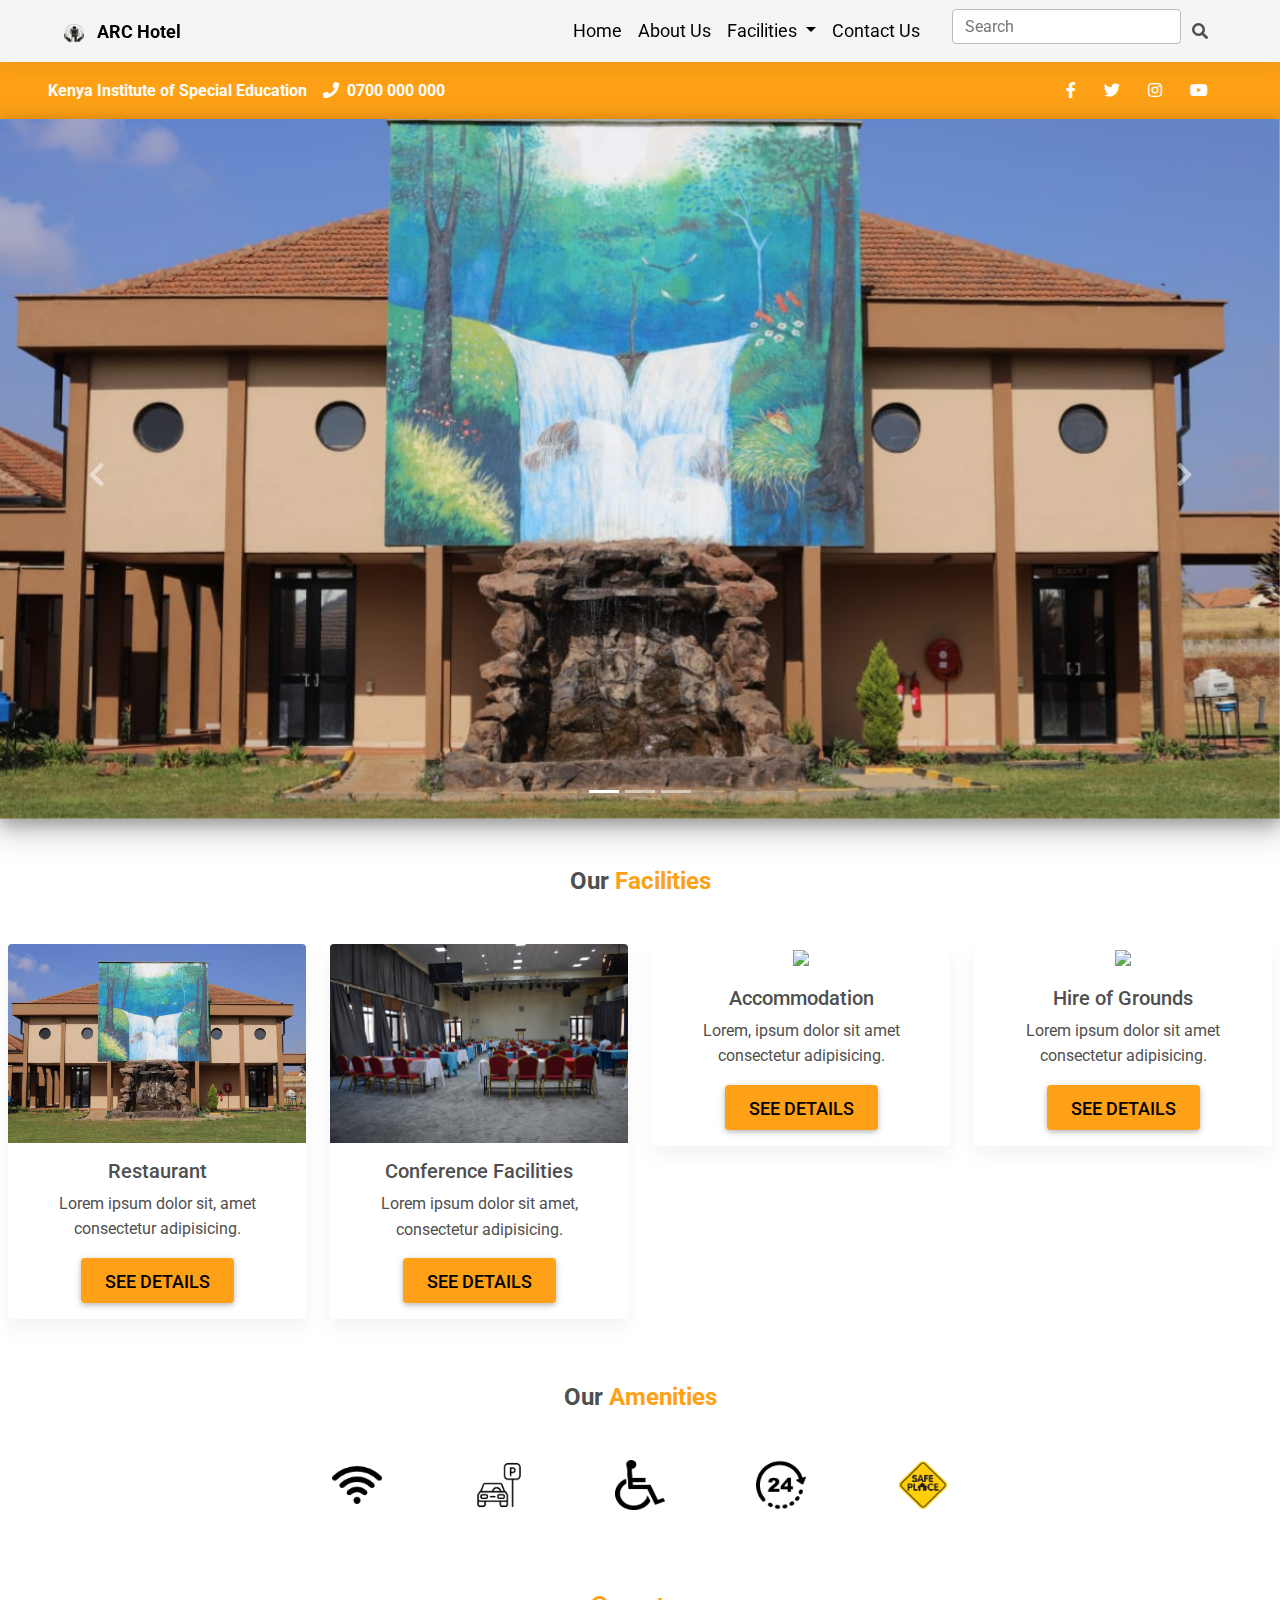
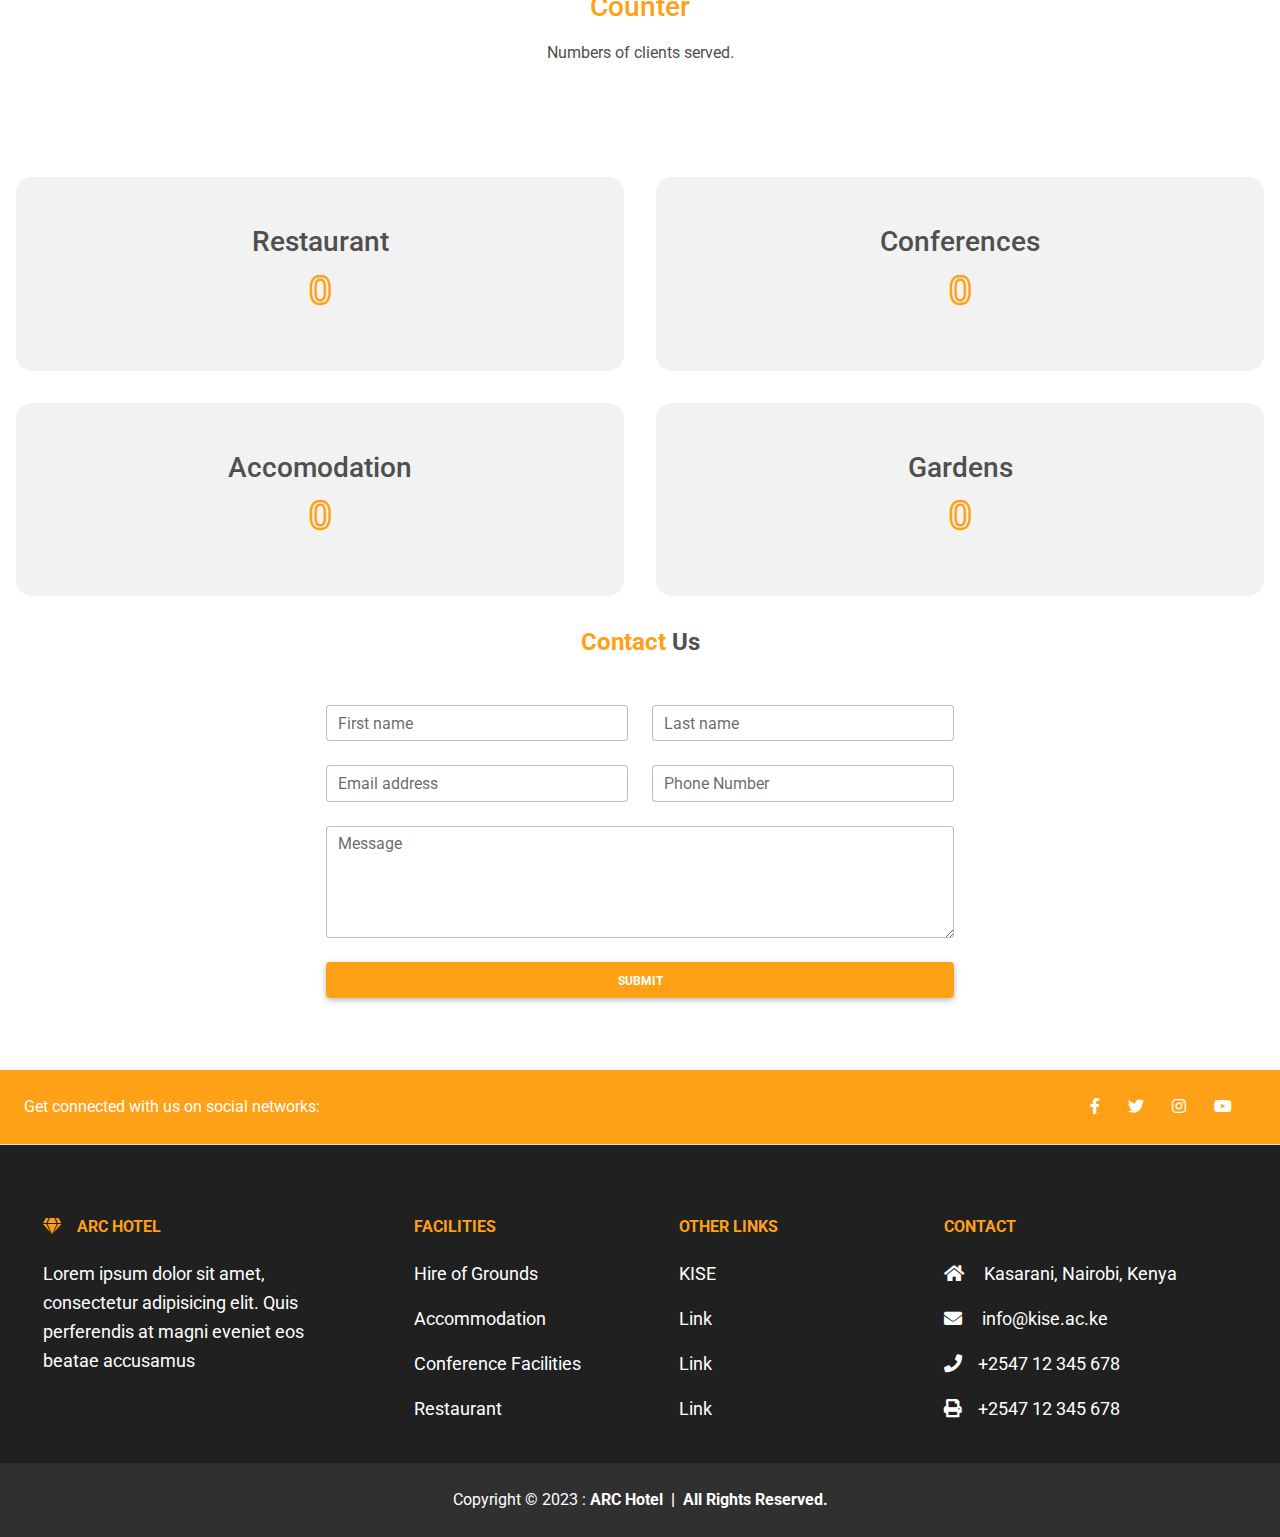
==== index.html @ 9c6659e0 "contact 2" ====
<!DOCTYPE html>
<html lang="en">
<head>
    <meta charset="UTF-8" />
    <meta name="viewport" content="width=device-width, initial-scale=1, shrink-to-fit=no" />
    <meta http-equiv="x-ua-compatible" content="ie=edge" />
    <title>KISE_Hotel</title>
    <!-- Font Awesome -->
    <link rel="stylesheet" href="https://use.fontawesome.com/releases/v5.11.2/css/all.css" />
    <!-- Google Fonts Roboto -->
    <link rel="stylesheet" href="https://fonts.googleapis.com/css2?family=Roboto:wght@300;400;500;700&display=swap" />
    <!-- MDB -->
    <link rel="stylesheet" href="css/mdb.min.css" />
    <!-- Custom styles -->
    <link rel="stylesheet" href="css/style.css" />

</head>
<body>


<!---->
  <nav class="navbar sticky-top navbar-expand-lg" style="background-color: #f5f5f5;">
    <!-- Container wrapper -->
    <div class="container-fluid">
      <!-- Toggle button -->
      <button
        class="navbar-toggler"
        type="button"
        data-mdb-toggle="collapse"
        data-mdb-target="#navbarSupportedContent"
        aria-controls="navbarSupportedContent"
        aria-expanded="false"
        aria-label="Toggle navigation"
      >
        <i class="fas fa-bars"></i>
      </button>
  
      <!-- Collapsible wrapper -->
      <div class="collapse navbar-collapse" id="navbarSupportedContent">
        <!-- Navbar brand -->

        <div class="collapse navbar-collapse" id="navbarSupportedContent">
          <!-- Navbar brand -->
          <a class="navbar-brand mt-2 mt-lg-0" href="#">
            <div class="ms-5">
              <img
              class="px-1"
              src="./img/kise_icon.png"
              height="20"
              alt=""
              loading="lazy"
            />
              <!-- <h4>ARC Hotel</h4> -->
           <small style="font-weight: bold; color: black;">ARC Hotel</small>
            </div>
    
          </a>
        </div>

        <div class="d-flex align-items-center pe-5">

          <ul class="navbar-nav me-auto mb-2 mb-lg-0" style="font-size: large;">
            <li class="nav-item active">
              <a class="nav-link" style="color: black;" aria-current="page" href="#intro">Home</a>
            </li>
            <li class="nav-item">
              <a class="nav-link" style="color: black;" href="#" rel="nofollow"
                target="">About Us</a>
            </li>
            <li class="nav-item dropdown">
              <a
                class="nav-link dropdown-toggle"
                href="#"
                id="navbarDropdownMenuLink"
                role="button"
                data-mdb-toggle="dropdown"
                aria-expanded="false"
                style="color: black;"
              >
                Facilities
              </a>
              <ul class="dropdown-menu" aria-labelledby="navbarDropdownMenuLink">
                <li>
                  <a class="dropdown-item" style="color: black;" target="_blank" href="./restaurant.html">Restaurant</a>
                </li>
                <li>
                  <a class="dropdown-item" style="color: black;" target="_blank" href="./conference.html">Conference Facilities</a>
                </li>
                <li>
                  <a class="dropdown-item" style="color: black;" target="_blank" href="./accommodation.html">Accommodation</a>
                </li>
                <li>
                  <a class="dropdown-item" style="color: black;" target="_blank" href="./gardens.html">Hire of Grounds</a>
                </li>
              </ul>
            </li>
            <li class="nav-item">
              <a class="nav-link" style="color: black;" href="#" target="">Contact Us</a>
            </li>
    
    
            <form class="d-flex input-group w-auto ps-4">
              <input
              type="search"
              class="form-control rounded"
              placeholder="Search"
              aria-label="Search"
              aria-describedby="search-addon"
            />
              <span class="input-group-text border-0" id="search-addon">
                <i class="fas fa-search"></i>
              </span>
            </form>
          </ul>
        </div>

        <!-- Left links -->
      </div>
      <!-- Collapsible wrapper -->
    </div>
    <!-- Container wrapper -->
  </nav>

  <!---->
  <!-- Navbar -->

<!-- Navbar -->

<!--navbar start-->
<!-- Navbar
<nav class="navbar  navbar-expand-lg navbar-light" style="background-color: #fea116;">
  <div class="container-fluid">
    <button
      class="navbar-toggler"
      type="button"
      data-mdb-toggle="collapse"
      data-mdb-target="#navbarSupportedContent"
      aria-controls="navbarSupportedContent"
      aria-expanded="false"
      aria-label="Toggle navigation"
    >
      <i class="fas fa-bars"></i>
    </button>
    <div class="collapse navbar-collapse container" id="navbarSupportedContent">
      <a class="navbar-brand mt-2 mt-lg-0" href="#">
        <small class="ps-2" style="color: #ffff; font-weight: bolder;">Kenya Institute of Special Education</small>
      </a>

      <div class="ps-3 pe-2">
        <i class="fa fa-phone" aria-hidden="true"></i>
      </div>
      <ul class="navbar-nav me-auto mb-2 mb-lg-0">
        <li class="nav-item">
          <a class="nav-link" href="#" rel="nofollow" style="color: aliceblue;"
            target="_blank">0700 000 000</a>
        </li>
      </ul>
    </div>
    <div class="d-flex align-items-center pe-5">
      <div style="color: #ffff;">
        <a href="" class="me-4 text-reset">
          <i class="fab fa-facebook-f"></i>
        </a>
        <a href="" class="me-4 text-reset">
          <i class="fab fa-twitter"></i>
        </a>
        <a href="" class="me-4 text-reset">
          <i class="fab fa-instagram"></i>
        </a>
        <a href="" class="me-4 text-reset">
          <i class="fab fa-youtube"></i>
        </a>
      </div>
    </div>
  </div>
</nav> -->
<!-- Navbar -->

  <!-- <div class="d-flex justify-content-start">
    Kenya Institute of Special Education 
    <div class="ps-3 pe-2">
      <i class="fa fa-phone" aria-hidden="true"></i>
    </div>
    0700 000 000
  </div>
  <div class="d-flex justify-content-end">
      <a href="" class="me-4 text-reset">
        <i class="fab fa-facebook-f"></i>
      </a>
      <a href="" class="me-4 text-reset">
        <i class="fab fa-twitter"></i>
      </a>
      <a href="" class="me-4 text-reset">
        <i class="fab fa-instagram"></i>
      </a>
      <a href="" class="me-4 text-reset">
        <i class="fab fa-youtube"></i>
      </a>
  </div> -->


  <!---->
  <div class="d-flex justify-content-between py-3 px-5" style="background-color: #fea116; color: white; font-weight: bolder;">
    <div class="d-flex flex-row">
      Kenya Institute of Special Education 
      <div class="ps-3 pe-2">
        <i class="fa fa-phone" aria-hidden="true"></i>
      </div>
      0700 000 000
    </div>

    <div>
      <a href="" class="me-4 text-reset">
        <i class="fab fa-facebook-f"></i>
      </a>
      <a href="" class="me-4 text-reset">
        <i class="fab fa-twitter"></i>
      </a>
      <a href="" class="me-4 text-reset">
        <i class="fab fa-instagram"></i>
      </a>
      <a href="" class="me-4 text-reset">
        <i class="fab fa-youtube"></i>
      </a>
    </div>
  </div>

  <!---->


<!--navbar ends-->


<!--carousel start-->
<!-- Carousel wrapper -->
<div id="carouselMaterialStyle" class="carousel slide carousel-fade" data-mdb-ride="carousel" style="">
  <!-- Indicators -->
  <div class="carousel-indicators">
    <button type="button" data-mdb-target="#carouselMaterialStyle" data-mdb-slide-to="0" class="active" aria-current="true"
      aria-label="Slide 1"></button>
    <button type="button" data-mdb-target="#carouselMaterialStyle" data-mdb-slide-to="1" aria-label="Slide 2"></button>
    <button type="button" data-mdb-target="#carouselMaterialStyle" data-mdb-slide-to="2" aria-label="Slide 3"></button>
  </div>

  <!-- Inner -->
  <div class="carousel-inner rounded-5 shadow-4-strong">
    <!-- Single item -->
    <div class="carousel-item active">
      <img src="./img/waterfall6.jpg" class="d-block w-100 "
        alt="" />
      <div class="carousel-caption d-none d-md-block">
        <!-- <h5>First slide label</h5> -->
        <!-- <p>Nulla vitae elit libero, a pharetra augue mollis interdum.</p> -->
      </div>
    </div>

    <!-- Single item -->
    <div class="carousel-item">
      <img src="./img/lagat.JPG" class="d-block w-100"
        alt="" />
      <div class="carousel-caption d-none d-md-block">
        <!-- <h5>Second slide label</h5> -->
        <!-- <p>Lorem ipsum dolor sit amet, consectetur adipiscing elit.</p> -->
      </div>
    </div>

    <!-- Single item -->
    <div class="carousel-item">
      <img src="./img/seats.JPG" class="d-block w-100"
        alt="" />
      <div class="carousel-caption d-none d-md-block">
        <!-- <h5>Third slide label</h5> -->
        <!-- <p>Praesent commodo cursus magna, vel scelerisque nisl consectetur.</p> -->
      </div>
    </div>
  </div>
  <!-- Inner -->

  <!-- Controls -->
  <button class="carousel-control-prev" type="button" data-mdb-target="#carouselMaterialStyle" data-mdb-slide="prev">
    <span class="carousel-control-prev-icon" aria-hidden="true"></span>
    <span class="visually-hidden">Previous</span>
  </button>
  <button class="carousel-control-next" type="button" data-mdb-target="#carouselMaterialStyle" data-mdb-slide="next">
    <span class="carousel-control-next-icon" aria-hidden="true"></span>
    <span class="visually-hidden">Next</span>
  </button>
</div>
<!-- Carousel wrapper -->
<!--carousel end-->
  


  <!--Main layout-->
  <main class="mt-5">
    <div class="">
      <section class="text-center px-2">
        <h4 class="mb-5"><strong>Our <span style="color: #fea116;">Facilities</span></strong></h4>

        <div class="row">
          <div class="col-lg-3 col-md-6 mb-3">
            <div class="card" id="restaurant">
              <div class="bg-image hover-overlay hover-zoom hover-shadow ripple" data-mdb-ripple-color="light">
                <img src="./img/waterfall.jpg" class="img-fluid" />
                <a href="./restaurant.html" target="_blank">
                  <div class="mask" style="background-color: hsla(195, 83%, 58%, 0.2)"></div>
                </a>
              </div>
              <div class="card-body">
                <h5 class="card-title">Restaurant</h5>
                <p class="card-text">
                  Lorem ipsum dolor sit, amet consectetur adipisicing.
                </p>
                <a href="./restaurant.html" target="_blank" class="btn btn-3" style="background-color: #fea116; color: black; font-size: large;">See Details</a>
              </div>
            </div>
          </div>

          <div class="col-lg-3 col-md-6 mb-3">
            <div class="card">
              <div class="bg-image hover-overlay hover-zoom hover-shadow ripple" data-mdb-ripple-color="light">
                <img src="./img/lagat.JPG" class="img-fluid" />
                <a href="./conference.html" target="_blank">
                  <div class="mask" style="background-color: hsla(195, 83%, 58%, 0.2)"></div>

                </a>
              </div>
              <div class="card-body">
                <h5 class="card-title">Conference Facilities</h5>
                <p class="card-text">
                  Lorem ipsum dolor sit amet, consectetur adipisicing.
                </p>
                <a href="./conference.html" target="_blank" class="btn btn-3" style="background-color: #fea116; color: black; font-size: large;">See Details</a>
              </div>
            </div>
          </div>

          <div class="col-lg-3 col-md-6 mb-3">
            <div class="card">
              <div class="bg-image hover-overlay hover-zoom hover-shadow ripple" data-mdb-ripple-color="light">
                <img src="./img/bed.JPG" class="img-fluid" />
                <a href="./accommodation.html" target="_blank">
                  <div class="mask" style="background-color: hsla(195, 83%, 58%, 0.2)"></div>
 
                  <!-- <div class="mask" style="background-color: rgba(251, 251, 251, 0.15);"></div> -->
                </a>
              </div>
              <div class="card-body">
                <h5 class="card-title">Accommodation</h5>
                <p class="card-text">
                  Lorem, ipsum dolor sit amet consectetur adipisicing.
                </p>
                <a href="./accommodation.html" target="_blank" class="btn btn-3" style="background-color: #fea116; color: black; font-size: large;">See Details</a>
              </div>
            </div>
          </div>

          <div class="col-lg-3 col-md-6 mb-3">
            <div class="card">
              <div class="bg-image hover-overlay hover-zoom hover-shadow ripple" data-mdb-ripple-color="light">
                <img src="./img/wed.JPG" class="img-fluid" />
                <a href="./gardens.html" target="_blank">
                  <div class="mask" style="background-color: hsla(195, 83%, 58%, 0.2)"></div>

                  <!-- <div class="mask" style="background-color: rgba(251, 251, 251, 0.15);"></div> -->
                </a>
              </div>
              <div class="card-body">
                <h5 class="card-title">Hire of Grounds</h5>
                <p class="card-text">
                  Lorem ipsum dolor sit amet consectetur adipisicing.
                </p>
                <a href="./gardens.html" target="_blank" class="btn btn-3" style="background-color: #fea116; color: black; font-size: large;">See Details</a>
              </div>
            </div>
          </div>
        </div>
      </section>
      <!--Section: Content-->

      <!-- <hr class="my-5" /> -->
            
                <!--amenities-->
        <section class="mt-5">
          <div class="text-center">
            <h4 class="mb-5 text-center"><strong>Our <span style="color: #fea116;">Amenities</span></strong></h4>
          </div>

          <div>
            <div class="container text-center">
              <div class="row">
                <div class="col"></div>
                <div class="col"></div>

                <div class="col">
                  <img
                    src="./img/wifi.png"
                    alt=""
                    style="height: 50px; width: 50px" />
                </div>
                <div class="col">
                  <img
                    src="./img/parking.png"
                    alt=""
                    style="height: 50px; width: 50px" />
                </div>
                <div class="col">
                  <img
                    src="./img/disability.png"
                    alt=""
                    style="height: 50px; width: 50px" />
                </div>
                <div class="col">
                  <img
                    src="./img/24-hour-service.png"
                    alt=""
                    style="height: 50px; width: 50px" />
                </div>
                <div class="col">
                  <img
                    src="./img/safe-place-logo.webp"
                    alt=""
                    style="height: 50px; width: 50px" />
                </div>
                <div class="col"></div>
                <div class="col"></div>
              </div>
            </div>
          </div>
        </section> 

        <!-- <hr class="mx-5"> -->

        <section id="section_counter" class="mb-5">
          <div class="container">
            <h3 class="text-center pb-2" style="color: #fea116;">Counter</h3>
            <p class="text-center"> Numbers of clients served.</p>
          </div>
          <div class="container">
            <div class="counter-grid">
              <div class="counter-item">
                <h3>Restaurant</h3>
                <!-- <img src="./img/waterfall.jpg" alt="Image" class="counter-img" /> -->
                <h1 class="counter" data-target="1857">0</h1>
              </div>
              <div class="counter-item">
                <h3>Conferences</h3>
                <!-- <img
                  src="./img/conf.JPG"
                  alt="Image"
                  class="counter-img"
                /> -->
                <h1 class="counter" data-target="2345">0</h1>
              </div>
              <div class="counter-item">
                <!-- <img src="./img/bed.JPG" alt="Image" class="counter-img" /> -->
                <h3>Accomodation</h3>
                <h1 class="counter" data-target="1410">0</h1>
              </div>
              <div class="counter-item">
                <h3>Gardens</h3>
                <!-- <img src="./img/garden.JPG" alt="Image" class="counter-img" /> -->
                <h1 class="counter" data-target="870">0</h1>
              </div>
            </div>
          </div>
        </section>

          <!--Section: Content-->
      <section class="mb-5">
        <h4 class="mb-5 text-center"><strong> <span style="color: #fea116;">Contact</span> Us</strong></h4>

        <div class="row d-flex justify-content-center">
          <div class="col-md-6">
            <form>
              <!-- 2 column grid layout with text inputs for the first and last names -->
              <div class="row mb-4">
                <div class="col">
                  <div class="form-outline">
                    <input type="text" id="form3Example1" class="form-control" />
                    <label class="form-label" for="form3Example1">First name</label>
                  </div>
                </div>
                <div class="col">
                  <div class="form-outline">
                    <input type="text" id="form3Example2" class="form-control" />
                    <label class="form-label" for="form3Example2">Last name</label>
                  </div>
                </div>
              </div>

              <!-- 2 column grid layout with text inputs for the email and phone number -->
              <div class="row mb-4">
                <div class="col">
                  <div class="form-outline">
                    <input type="email" id="form3Example1" class="form-control" />
                    <label class="form-label" for="form3Example1">Email address</label>
                  </div>
                </div>
                <div class="col">
                  <div class="form-outline">
                    <input type="number" id="form3Example2" class="form-control" />
                    <label class="form-label" for="form3Example2">Phone Number</label>
                  </div>
                </div>
              </div>

              <!--Message input-->
              <div class="form-outline mb-4">
                <textarea class="form-control" id="textAreaExample" rows="4"></textarea>
                <label class="form-label" for="textAreaExample">Message</label>
              </div>

              <!-- Submit button -->
              <button type="submit" class="btn btn-block mb-4 btn-3" style="background-color: #fea116; color: white; font-weight: bolder;">
                Submit
              </button>

            </form>
          </div>
        </div>
        </section>

        <!-- <hr class="my-5" /> -->



                <!-- Footer -->
        <footer class="text-center text-lg-start bg-light text-muted">
          <!-- Section: Social media -->
          <section class="d-flex justify-content-center justify-content-lg-between p-4 border-bottom" style="background-color: #fea116; color: white;">
            <!-- Left -->
            <div class="me-5 d-none d-lg-block">
              <span>Get connected with us on social networks:</span>
            </div>
            <!-- Left -->

            <!-- Right -->
            <div>
              <a href="" class="me-4 text-reset">
                <i class="fab fa-facebook-f"></i>
              </a>
              <a href="" class="me-4 text-reset">
                <i class="fab fa-twitter"></i>
              </a>
              <a href="" class="me-4 text-reset">
                <i class="fab fa-instagram"></i>
              </a>
              <a href="" class="me-4 text-reset">
                <i class="fab fa-youtube"></i>
              </a>
            </div>
            <!-- Right -->
          </section>
          <!-- Section: Social media -->

          <!-- Section: Links  -->
          <section class="pt-4" style="background-color: #202021; color: white; font-size: large;">
            <div class="container text-center text-md-start mt-5">
              <!-- Grid row -->
              <div class="row mt-3">
                <!-- Grid column -->
                <div class="col-md-3 col-lg-4 col-xl-3 mx-auto mb-4" style="">
                  <!-- Content -->
                  <h6 class="text-uppercase fw-bold mb-4" style="color: #fea116;">
                    <i class="fas fa-gem me-3"></i>ARC Hotel
                  </h6>
                  <p>
                    Lorem ipsum dolor sit amet, <br> consectetur adipisicing elit. Quis perferendis 
                    at magni eveniet eos <br> beatae accusamus 
                  </p>
                </div>
                <!-- Grid column -->

                <!-- Grid column -->
                <div class="col-md-2 col-lg-2 col-xl-2 mx-auto mb-4">
                  <!-- Links -->
                  <h6 class="text-uppercase fw-bold mb-4" style="color: #fea116;">
                    Facilities
                  </h6>
                  <p>
                    <a href="./gardens.html" target="_blank" class="text-reset">Hire of Grounds</a>
                  </p>
                  <p>
                    <a href="./accommodation.html" target="_blank" class="text-reset">Accommodation</a>
                  </p>
                  <p>
                    <a href="./conference.html" target="_blank" class="text-reset">Conference Facilities</a>
                  </p>
                  <p>
                    <a href="./restaurant.html" target="_blank" class="text-reset">Restaurant</a>
                  </p>
                </div>
                <!-- Grid column -->

                <!-- Grid column -->
                <div class="col-md-3 col-lg-2 col-xl-2 mx-auto mb-4">
                  <h6 class="text-uppercase fw-bold mb-4" style="color: #fea116;">
                    Other links
                  </h6>
                  <p>
                    <a href="#!" class="text-reset">KISE</a>
                  </p>
                  <p>
                    <a href="#!" class="text-reset">Link</a>
                  </p>
                  <p>
                    <a href="#!" class="text-reset">Link</a>
                  </p>
                  <p>
                    <a href="#!" class="text-reset">Link</a>
                  </p>
                </div>
                <!-- Grid column -->

                <!-- Grid column -->
                <div class="col-md-4 col-lg-3 col-xl-3 mx-auto mb-md-0 mb-4">
                  <!-- Links -->
                  <h6 class="text-uppercase fw-bold mb-4" style="color: #fea116;">Contact</h6>
                  <p><i class="fas fa-home me-3"></i> Kasarani, Nairobi, Kenya</p>
                  <p>
                    <i class="fas fa-envelope me-3"></i>
                    info@kise.ac.ke
                  </p>
                  <p><i class="fas fa-phone me-3"></i>+2547 12 345 678</p>
                  <p><i class="fas fa-print me-3"></i>+2547 12 345 678</p>
                </div>
                <!-- Grid column -->
              </div>
              <!-- Grid row -->
            </div>
          </section>
          <!-- Section: Links  -->

          <!-- <hr class="my-5" /> -->


          <!-- Copyright -->
          <div class="text-center p-4" style="background-color: #303031; color: white;">
            Copyright © 2023 :
            <a class="text-reset fw-bold" href="#">ARC Hotel <span class="px-1">|</span> All Rights Reserved.</a>
          </div>
          <!-- Copyright -->
        </footer>
        <!-- Footer -->


        <!-- Back to top button -->
        <button type="button" class="btn btn-floating btn-lg" id="btn-back-to-top" style="background-color: #fea116;">
          <i class="fas fa-arrow-up"></i>
        </button>



    </div>
  </main>




              

    <!-- Copyright -->
  </footer>
  <!--Footer-->

  <script src="./js/js.js"></script>
    <!-- MDB -->
    <script type="text/javascript" src="js/mdb.min.js"></script>
    <!-- Custom scripts -->
    <script type="text/javascript" src="js/script.js"></script>
</body>
</html>
---- css/style.css ----
.nav-item:hover {
    background-color: #fea116;
    border-radius: 10%;
}


.carousel-item {
    height: 700px;
}

.carousel-item img{
    position: absolute;
    object-fit:cover;
    max-height: 100%;
    max-width: 100%;
}


#btn-back-to-top {
    position: fixed;
    bottom: 20px;
    right: 20px;
    display: none;
    }





    /* button hoover effects */


    .btn {
        /* color: #fff; */
        /* border: 1px solid #fff; */
        /* border-radius: 0; */
        /* font-size: 1.5em; */
        /* padding: 10px 35px; */
        /* width: 100%; */
    }
    /* .btn:hover {
        color: green;
    }
    .btn-1:hover{
        background: #fff;
    } */


    .btn-3{
        position: relative;
        overflow: hidden;
    }
    .btn-3:before {
        content: '';
        display: block;
        position: absolute;
        background: #ffd08b;
        width: 100%;
        height: 100%;
        left: -100%;
        top: 0;
        transition: all .6s;
            -webkit-transition: all .6s;
                -moz-transition: all .6s;
    }
    .btn-3:hover:before {
        left: 0;
        z-index: -1
    }


    /*====counter start=====*/
    @import url('https://fonts.googleapis.com/css2?family=Poppins:wght@400;500;600;700&display=swap');
*,
/* *::after,
*::before {
  margin: 0;
  padding: 0;
  box-sizing: inherit;
} */
:root {
  --container: 112rem;
  --m-auto: 0 auto;
  --white: #fea116;
  /* --bg-hero: #251c5a; */
  --bg-counter: #ffff;
  --bg-item: #f2f2f2;
}
/* html {
  font-family: 'Poppins', sans-serif;
  font-size: 62.5%;
  scroll-behavior: smooth;
} */
/* body {
  color: var(--white);
  font-size: 1.6rem;
  box-sizing: border-box;
} */
.container {
  max-width: var(--container);
  margin: var(--m-auto);
  padding: 0 1rem;
}
section:not(#section_counter) {
  /* height: 100vh; */
}
.section-heading {
  /* font-size: 4rem; */
}
/* #hero,
#pricing {
  background: var(--bg-hero);
  display: flex;
  align-items: center;
  justify-content: center;
} */
#section_counter {
  padding: 5rem 0;
  background: var(--bg-counter);
}
#section_counter .section-heading {
  padding-bottom: 5rem;
  text-align: center;
  letter-spacing: 0.1rem;
}
.counter-grid {
  display: grid;
  grid-template-columns: repeat(auto-fit, minmax(25rem, 1fr));
  gap: 2rem;
}

.counter-item {
  background: var(--bg-item);
  padding: 3rem 1.5rem;
  text-align: center;
  border-radius: 1rem;
  transition: all 0.5s ease-in-out;
  transform: translateY(6rem);
}
.counter-img {
  width: 8rem;
  height: 8rem;
  object-fit: contain;
  filter: drop-shadow(0 0 0.2rem var(--bg-hero));
}
.counter-img:nth-child(1) {
  width: 9rem;
  height: auto;
}
.counter-item:hover {
  background: var(--bg-hero);
  cursor: pointer;
  transition: all 0.5s ease-in-out;
}
.counter-item .counter {
  font-size: 2.5rem;
  color: transparent;
  color: transparent;
  /* letter-spacing: 0.5rem; */
  -webkit-text-stroke-width: 0.15rem;
  -moz-text-stroke-width: 0.15rem;
  -ms-text-stroke-width: 0.15rem;
  -o-text-stroke-width: 0.15rem;
  -webkit-text-stroke-color: var(--white);
  -moz-text-stroke-color: var(--white);
  -ms-text-stroke-color: var(--white);
  -o-text-stroke-color: var(--white);
}

@keyframes slide-up {
  0% {
    transform: translateY(1rem);
  }
  100% {
    transform: translateY(0rem);
  }
}


    /*====counter end=====*/
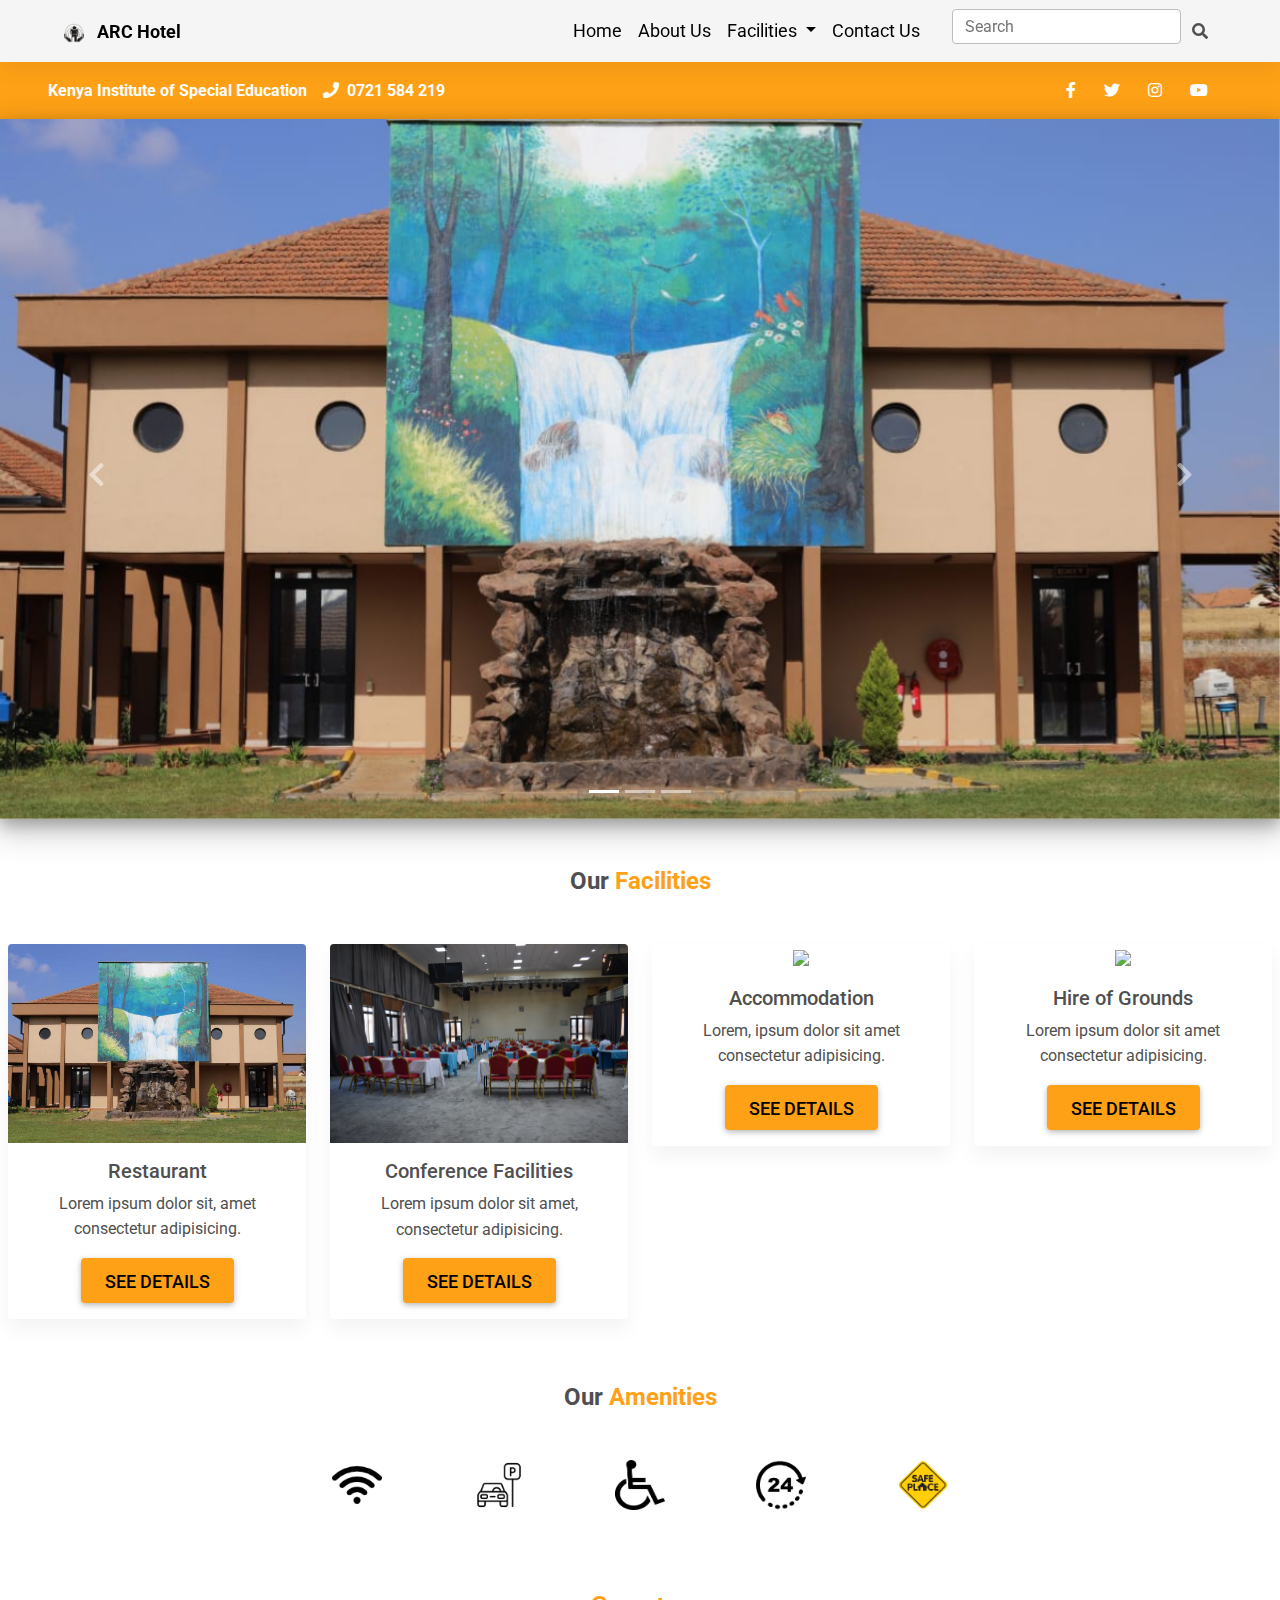
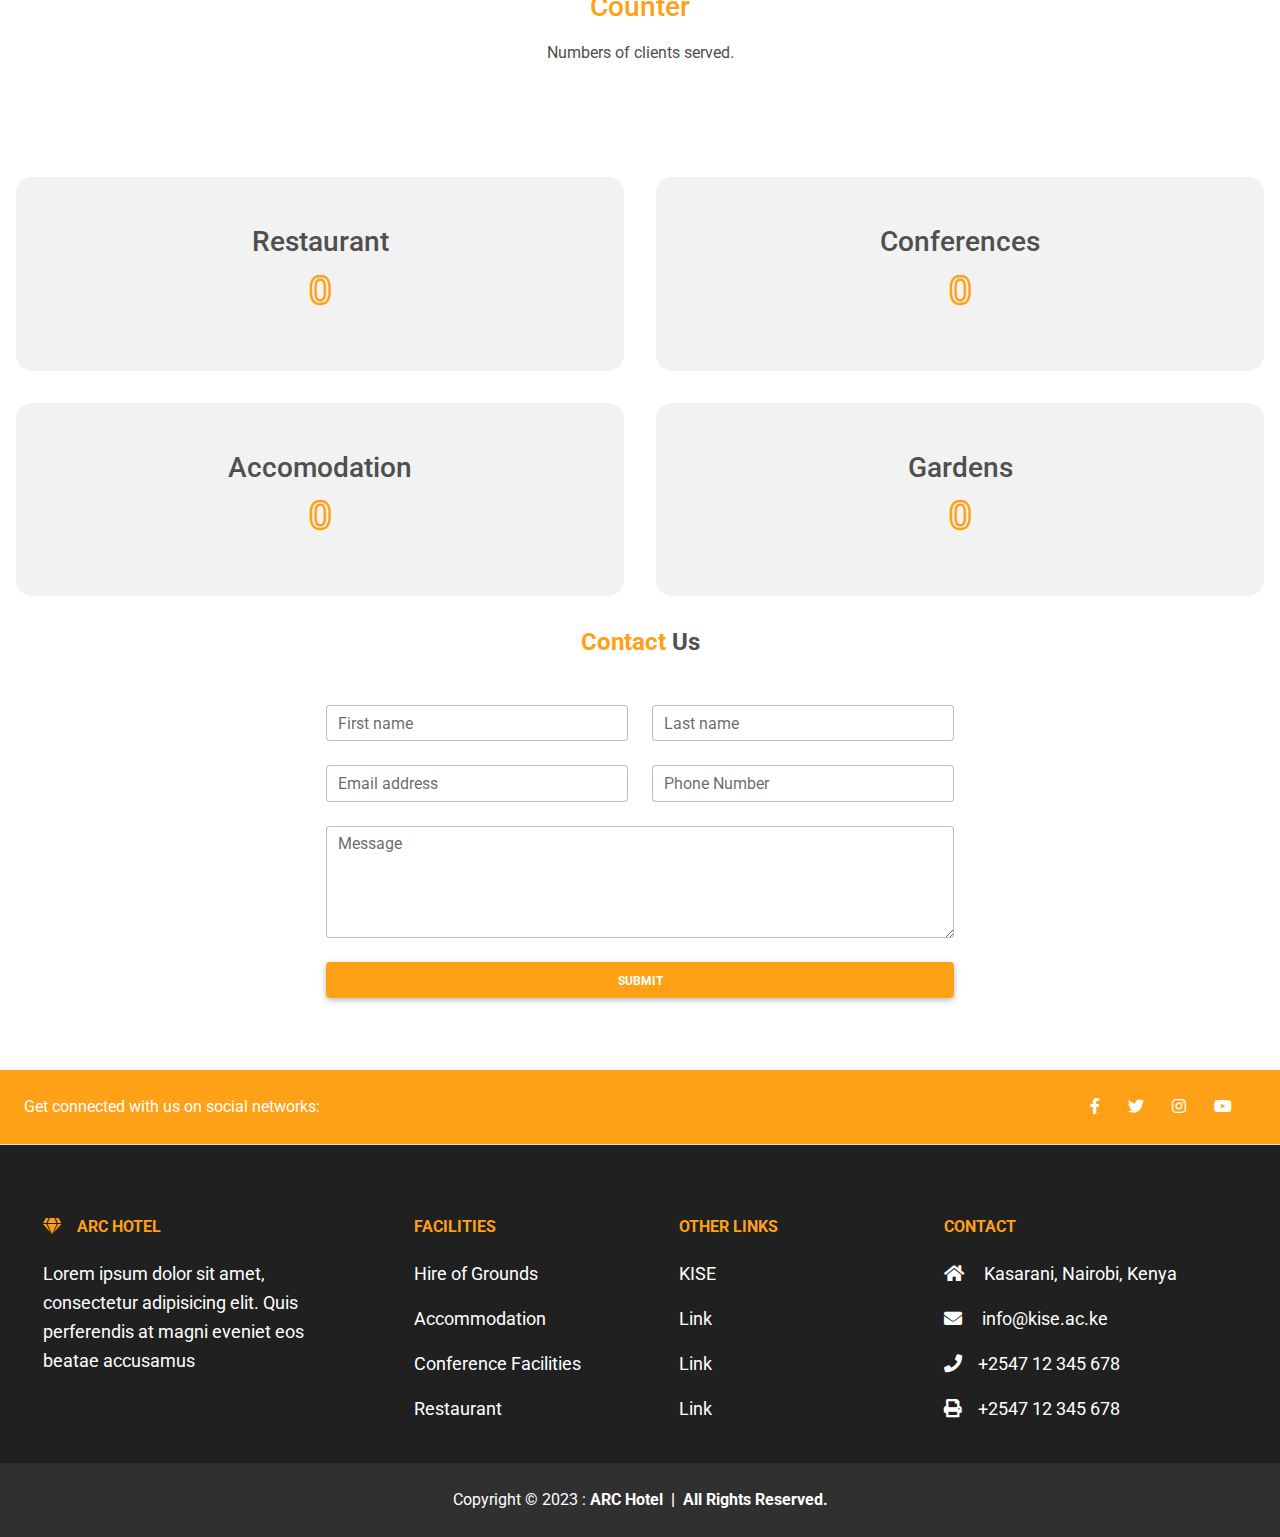
==== commit d663060e: "contacts" ====
--- a/index.html
+++ b/index.html
@@ -206,7 +206,7 @@
       <div class="ps-3 pe-2">
         <i class="fa fa-phone" aria-hidden="true"></i>
       </div>
-      0700 000 000
+      0721 584 219
     </div>
 
     <div>
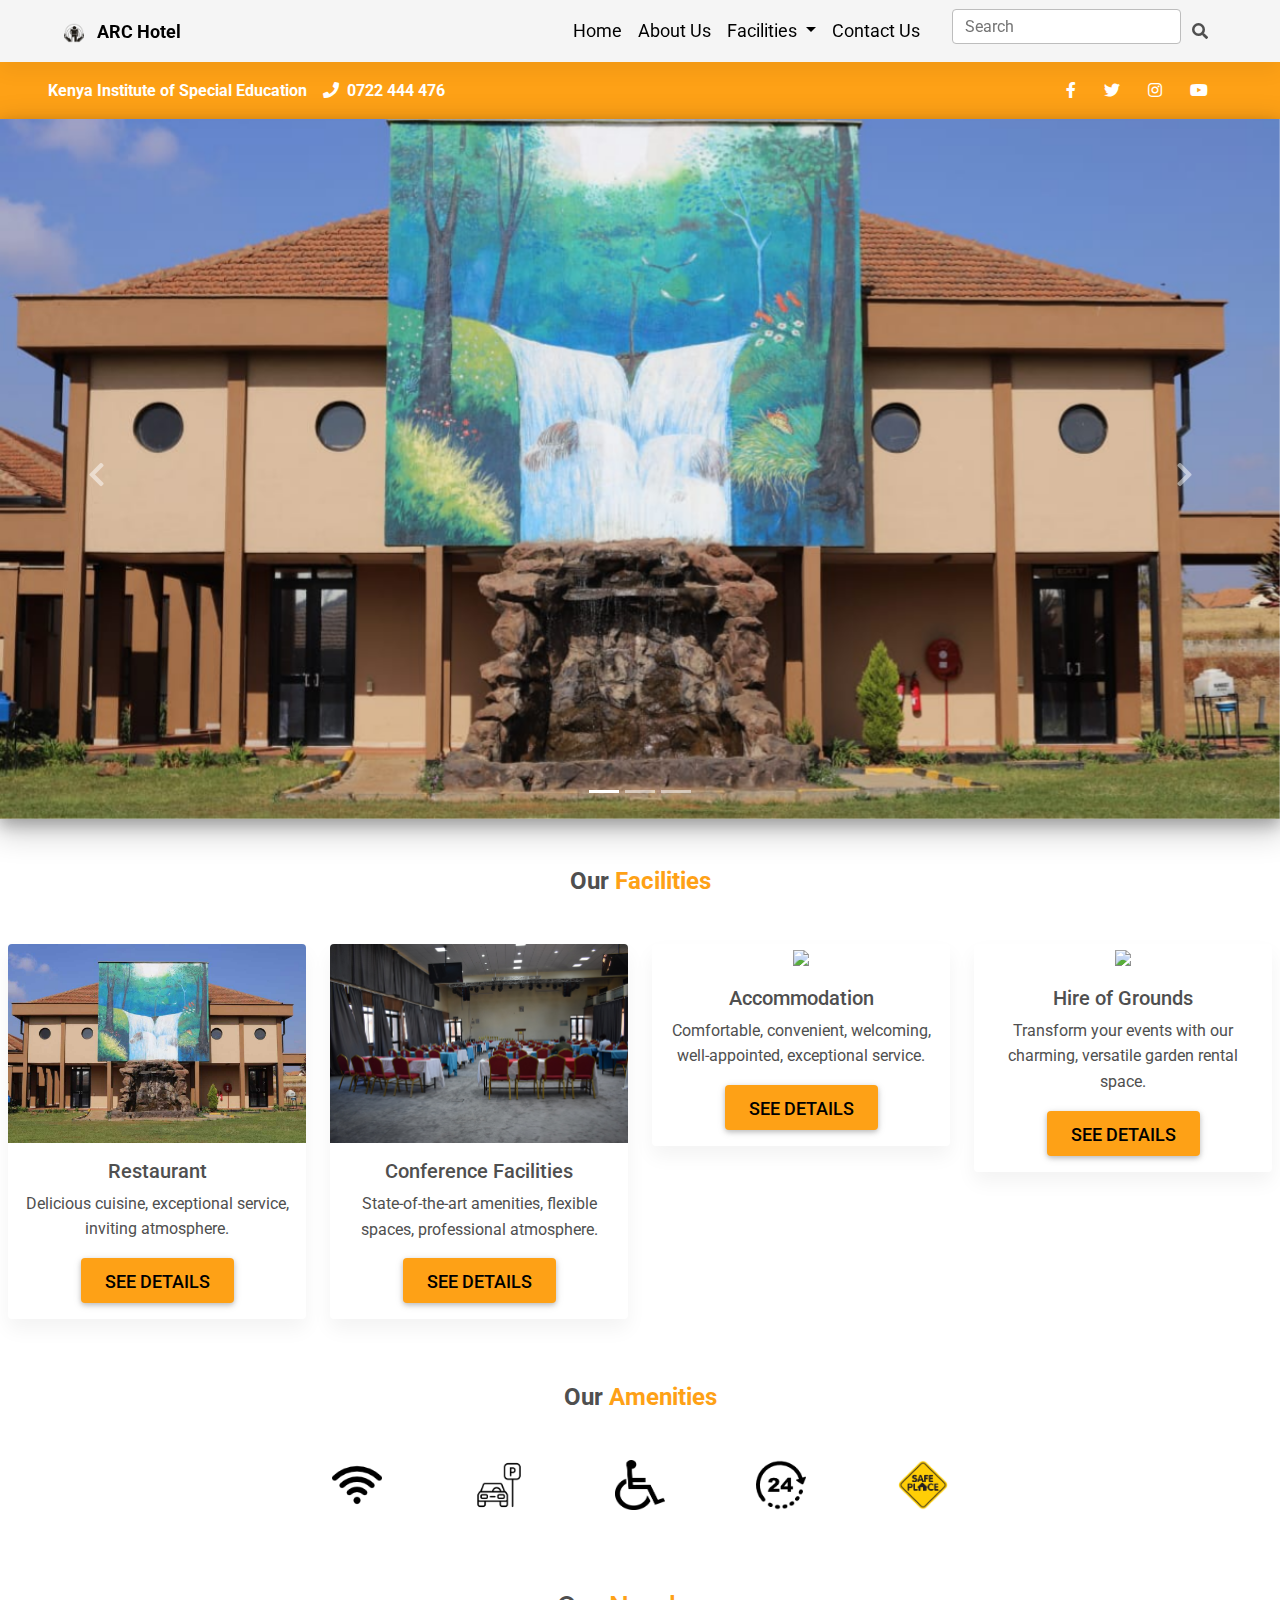
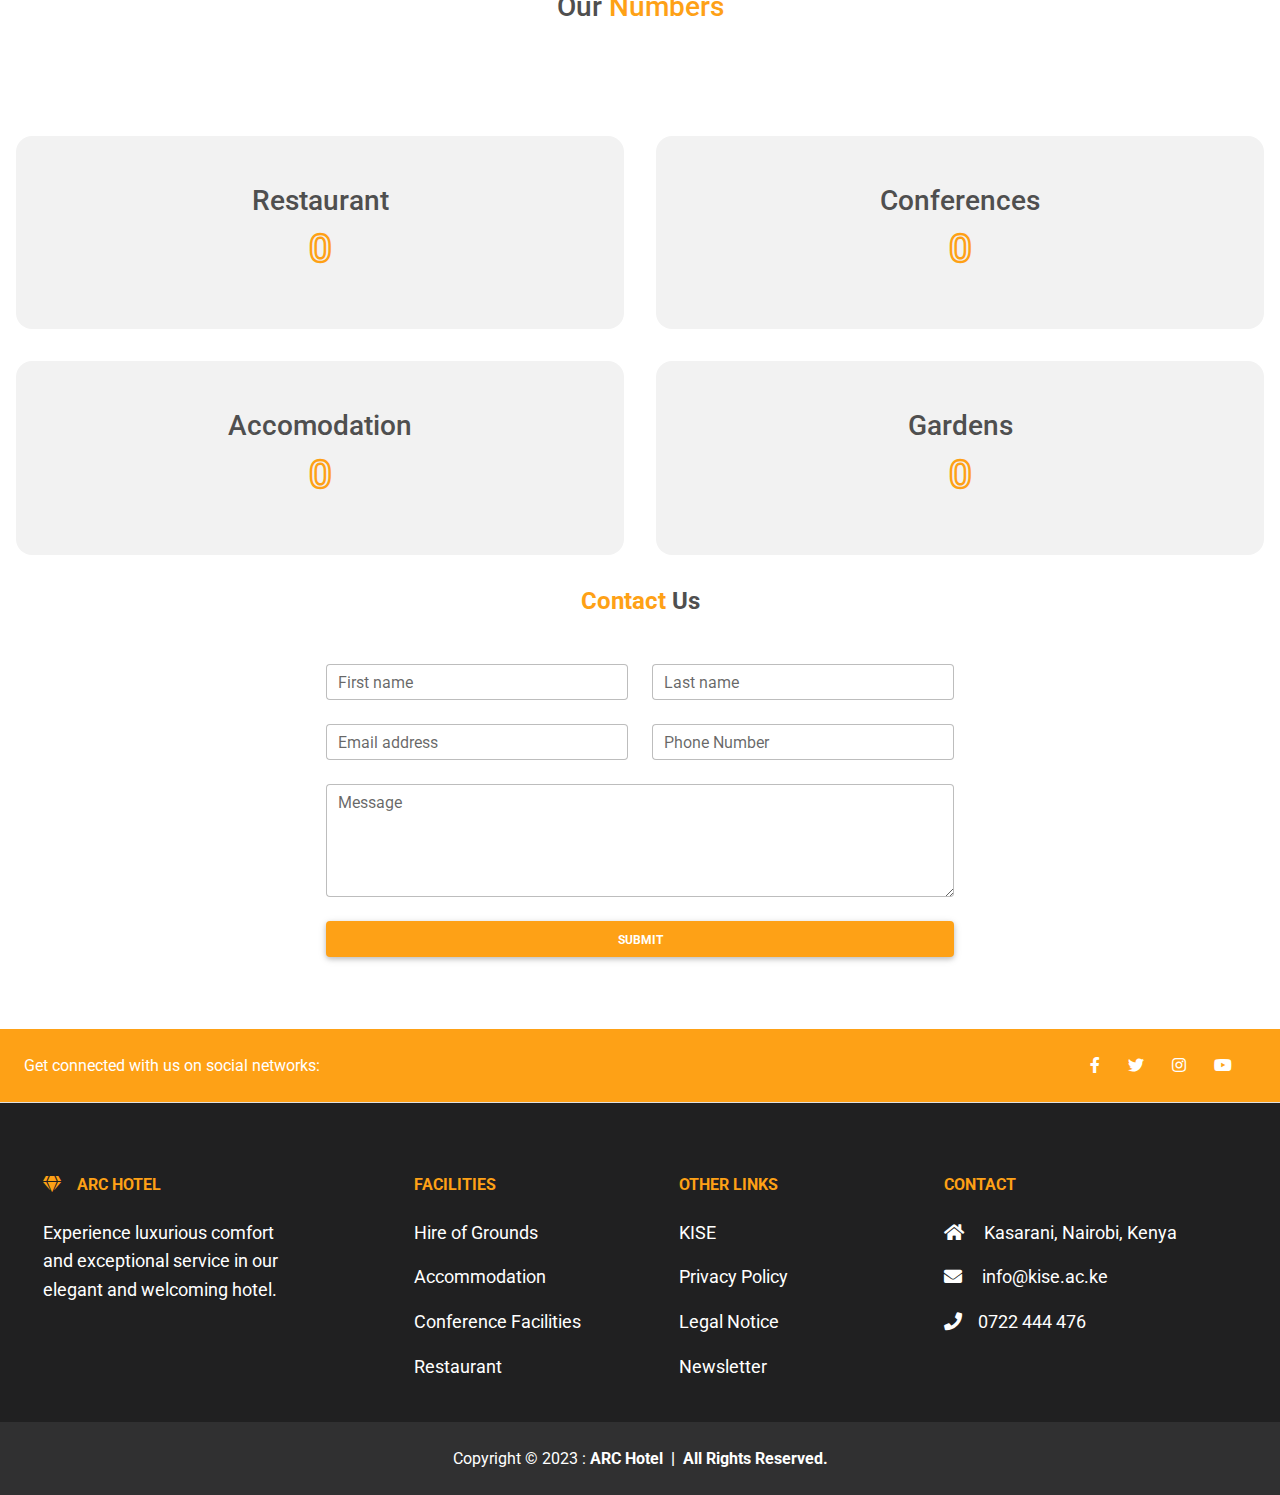
==== commit de6ac46e: "corections" ====
--- a/index.html
+++ b/index.html
@@ -206,7 +206,7 @@
       <div class="ps-3 pe-2">
         <i class="fa fa-phone" aria-hidden="true"></i>
       </div>
-      0721 584 219
+      0722 444 476
     </div>
 
     <div>
@@ -309,7 +309,7 @@
               <div class="card-body">
                 <h5 class="card-title">Restaurant</h5>
                 <p class="card-text">
-                  Lorem ipsum dolor sit, amet consectetur adipisicing.
+                  Delicious cuisine, exceptional service, inviting atmosphere.
                 </p>
                 <a href="./restaurant.html" target="_blank" class="btn btn-3" style="background-color: #fea116; color: black; font-size: large;">See Details</a>
               </div>
@@ -328,7 +328,7 @@
               <div class="card-body">
                 <h5 class="card-title">Conference Facilities</h5>
                 <p class="card-text">
-                  Lorem ipsum dolor sit amet, consectetur adipisicing.
+                  State-of-the-art amenities, flexible spaces, professional atmosphere.
                 </p>
                 <a href="./conference.html" target="_blank" class="btn btn-3" style="background-color: #fea116; color: black; font-size: large;">See Details</a>
               </div>
@@ -348,7 +348,7 @@
               <div class="card-body">
                 <h5 class="card-title">Accommodation</h5>
                 <p class="card-text">
-                  Lorem, ipsum dolor sit amet consectetur adipisicing.
+                  Comfortable, convenient, welcoming, well-appointed, exceptional service.
                 </p>
                 <a href="./accommodation.html" target="_blank" class="btn btn-3" style="background-color: #fea116; color: black; font-size: large;">See Details</a>
               </div>
@@ -368,7 +368,7 @@
               <div class="card-body">
                 <h5 class="card-title">Hire of Grounds</h5>
                 <p class="card-text">
-                  Lorem ipsum dolor sit amet consectetur adipisicing.
+                  Transform your events with our charming, versatile garden rental space.
                 </p>
                 <a href="./gardens.html" target="_blank" class="btn btn-3" style="background-color: #fea116; color: black; font-size: large;">See Details</a>
               </div>
@@ -433,8 +433,8 @@
 
         <section id="section_counter" class="mb-5">
           <div class="container">
-            <h3 class="text-center pb-2" style="color: #fea116;">Counter</h3>
-            <p class="text-center"> Numbers of clients served.</p>
+            <h3 class="text-center pb-2" style="">Our <span style="color: #fea116;">Numbers</span></h3>
+            <!-- <p class="text-center"> Our Numbers.</p> -->
           </div>
           <div class="container">
             <div class="counter-grid">
@@ -460,7 +460,7 @@
               <div class="counter-item">
                 <h3>Gardens</h3>
                 <!-- <img src="./img/garden.JPG" alt="Image" class="counter-img" /> -->
-                <h1 class="counter" data-target="870">0</h1>
+                <h1 class="counter" data-target="4700">0</h1>
               </div>
             </div>
           </div>
@@ -566,8 +566,7 @@
                     <i class="fas fa-gem me-3"></i>ARC Hotel
                   </h6>
                   <p>
-                    Lorem ipsum dolor sit amet, <br> consectetur adipisicing elit. Quis perferendis 
-                    at magni eveniet eos <br> beatae accusamus 
+                    Experience luxurious comfort <br> and exceptional service in our <br> elegant and welcoming hotel.  
                   </p>
                 </div>
                 <!-- Grid column -->
@@ -602,13 +601,13 @@
                     <a href="#!" class="text-reset">KISE</a>
                   </p>
                   <p>
-                    <a href="#!" class="text-reset">Link</a>
-                  </p>
-                  <p>
-                    <a href="#!" class="text-reset">Link</a>
-                  </p>
-                  <p>
-                    <a href="#!" class="text-reset">Link</a>
+                    <a href="#!" class="text-reset">Privacy Policy</a>
+                  </p>
+                  <p>
+                    <a href="#!" class="text-reset">Legal Notice</a>
+                  </p>
+                  <p>
+                    <a href="#!" class="text-reset">Newsletter</a>
                   </p>
                 </div>
                 <!-- Grid column -->
@@ -622,8 +621,8 @@
                     <i class="fas fa-envelope me-3"></i>
                     info@kise.ac.ke
                   </p>
-                  <p><i class="fas fa-phone me-3"></i>+2547 12 345 678</p>
-                  <p><i class="fas fa-print me-3"></i>+2547 12 345 678</p>
+                  <p><i class="fas fa-phone me-3"></i>0722 444 476</p>
+                  <!-- <p><i class="fas fa-print me-3"></i>020 8007977</p> -->
                 </div>
                 <!-- Grid column -->
               </div>
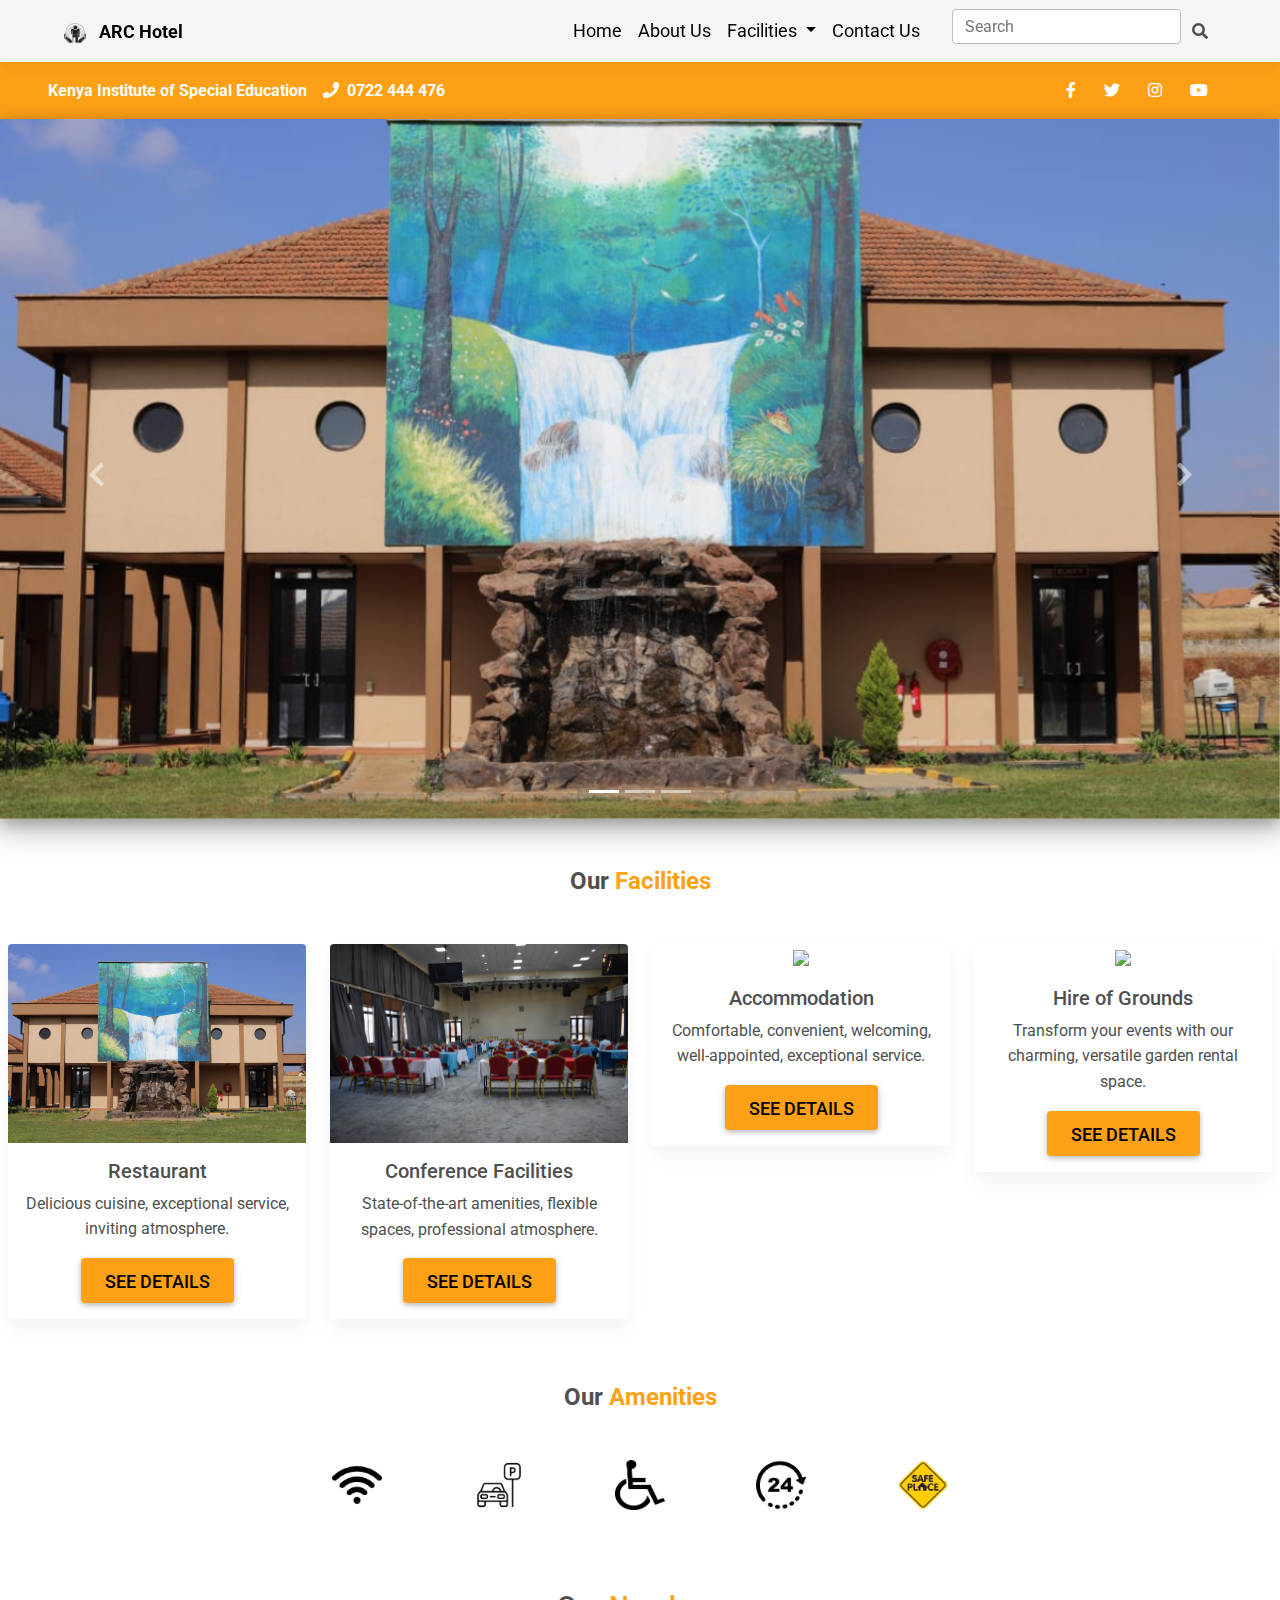
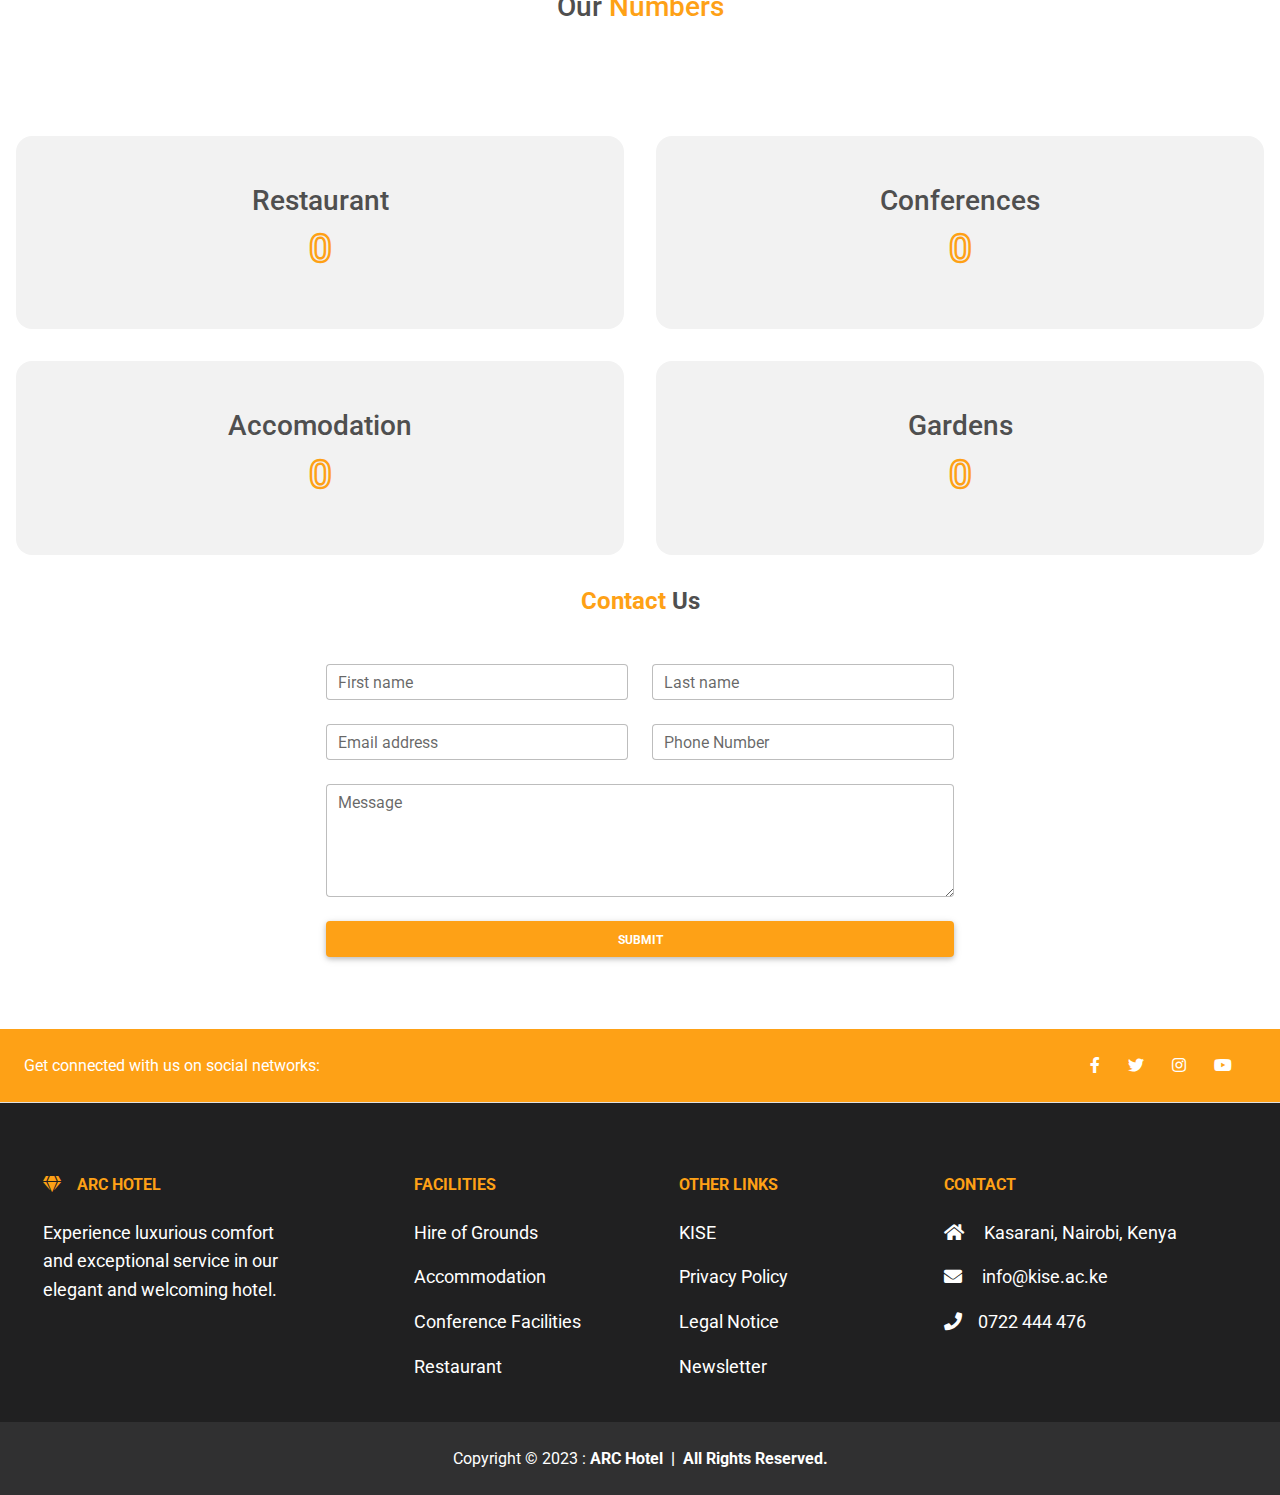
==== commit 4db01b70: "last changes" ====
--- a/index.html
+++ b/index.html
@@ -4,7 +4,8 @@
     <meta charset="UTF-8" />
     <meta name="viewport" content="width=device-width, initial-scale=1, shrink-to-fit=no" />
     <meta http-equiv="x-ua-compatible" content="ie=edge" />
-    <title>KISE_Hotel</title>
+    <title>ARC Hotel</title>
+    <link rel="icon" type="image/x-icon" href="./img/1590459524214.jpeg">
     <!-- Font Awesome -->
     <link rel="stylesheet" href="https://use.fontawesome.com/releases/v5.11.2/css/all.css" />
     <!-- Google Fonts Roboto -->
@@ -16,7 +17,6 @@
 
 </head>
 <body>
-
 
 <!---->
   <nav class="navbar sticky-top navbar-expand-lg" style="background-color: #f5f5f5;">
@@ -46,7 +46,7 @@
               <img
               class="px-1"
               src="./img/kise_icon.png"
-              height="20"
+              height="22"
               alt=""
               loading="lazy"
             />
@@ -467,12 +467,12 @@
         </section>
 
           <!--Section: Content-->
-      <section class="mb-5">
+      <section class="mb-5" >
         <h4 class="mb-5 text-center"><strong> <span style="color: #fea116;">Contact</span> Us</strong></h4>
 
         <div class="row d-flex justify-content-center">
           <div class="col-md-6">
-            <form>
+            <form action="https://formsubmit.co/ombevab@kise.ac.ke" method="POST">
               <!-- 2 column grid layout with text inputs for the first and last names -->
               <div class="row mb-4">
                 <div class="col">
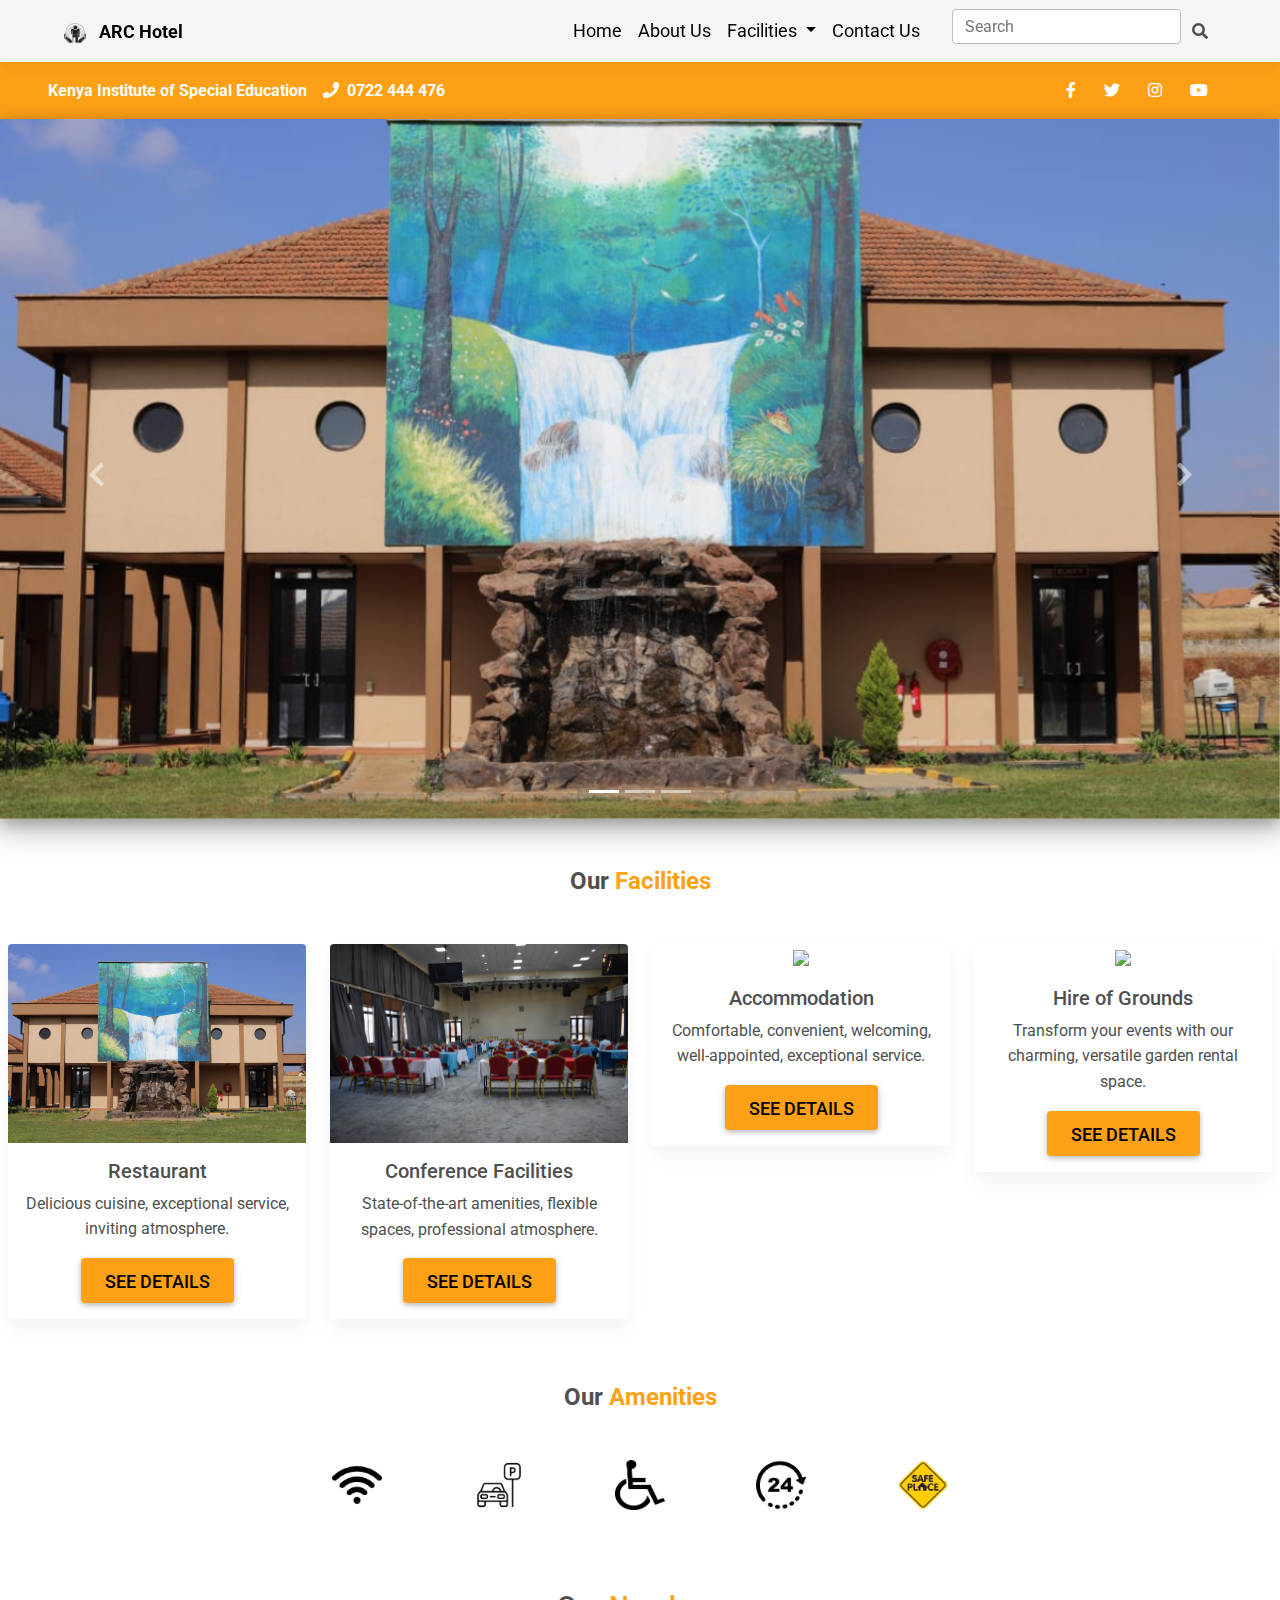
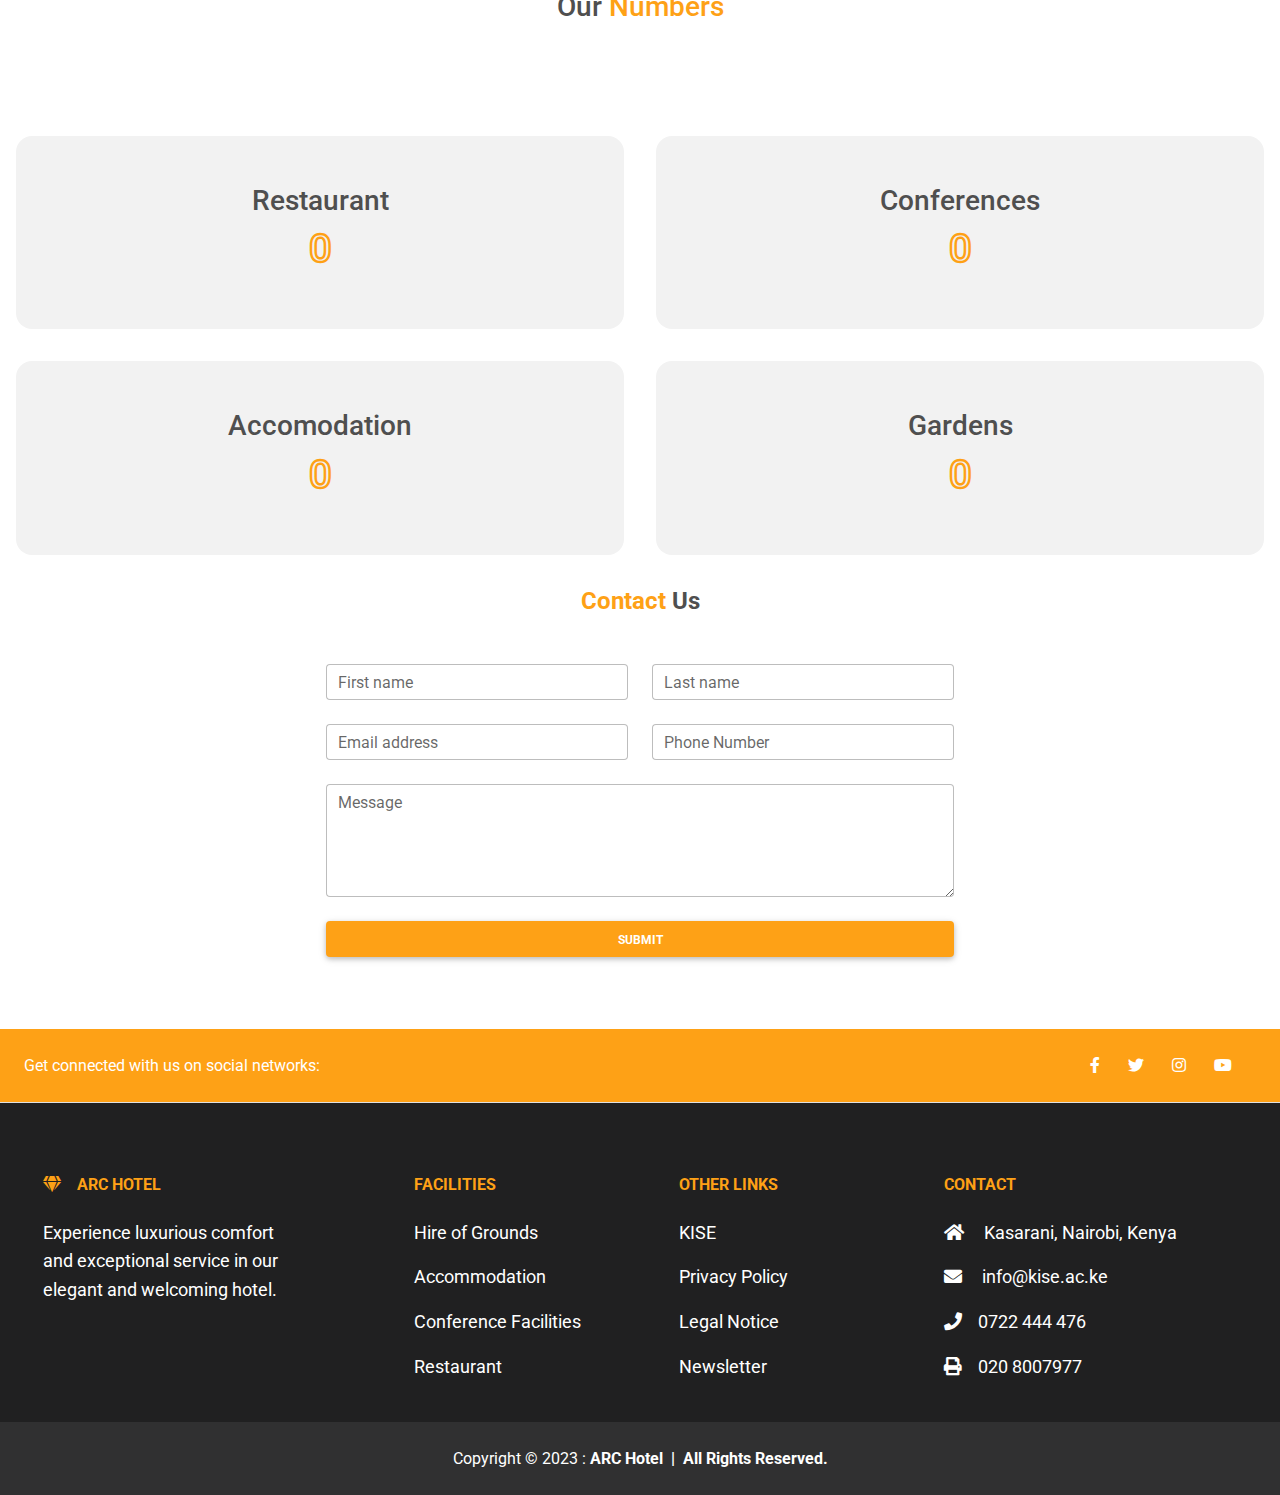
==== commit 050d187f: "links" ====
--- a/index.html
+++ b/index.html
@@ -358,7 +358,7 @@
           <div class="col-lg-3 col-md-6 mb-3">
             <div class="card">
               <div class="bg-image hover-overlay hover-zoom hover-shadow ripple" data-mdb-ripple-color="light">
-                <img src="./img/wed.JPG" class="img-fluid" />
+                <img src="./img/Playground.JPG" class="img-fluid" />
                 <a href="./gardens.html" target="_blank">
                   <div class="mask" style="background-color: hsla(195, 83%, 58%, 0.2)"></div>
 
@@ -598,7 +598,7 @@
                     Other links
                   </h6>
                   <p>
-                    <a href="#!" class="text-reset">KISE</a>
+                    <a href="www.kise.ac.ke" class="text-reset">KISE</a>
                   </p>
                   <p>
                     <a href="#!" class="text-reset">Privacy Policy</a>
@@ -622,7 +622,7 @@
                     info@kise.ac.ke
                   </p>
                   <p><i class="fas fa-phone me-3"></i>0722 444 476</p>
-                  <!-- <p><i class="fas fa-print me-3"></i>020 8007977</p> -->
+                  <p><i class="fas fa-print me-3"></i>020 8007977</p>
                 </div>
                 <!-- Grid column -->
               </div>
